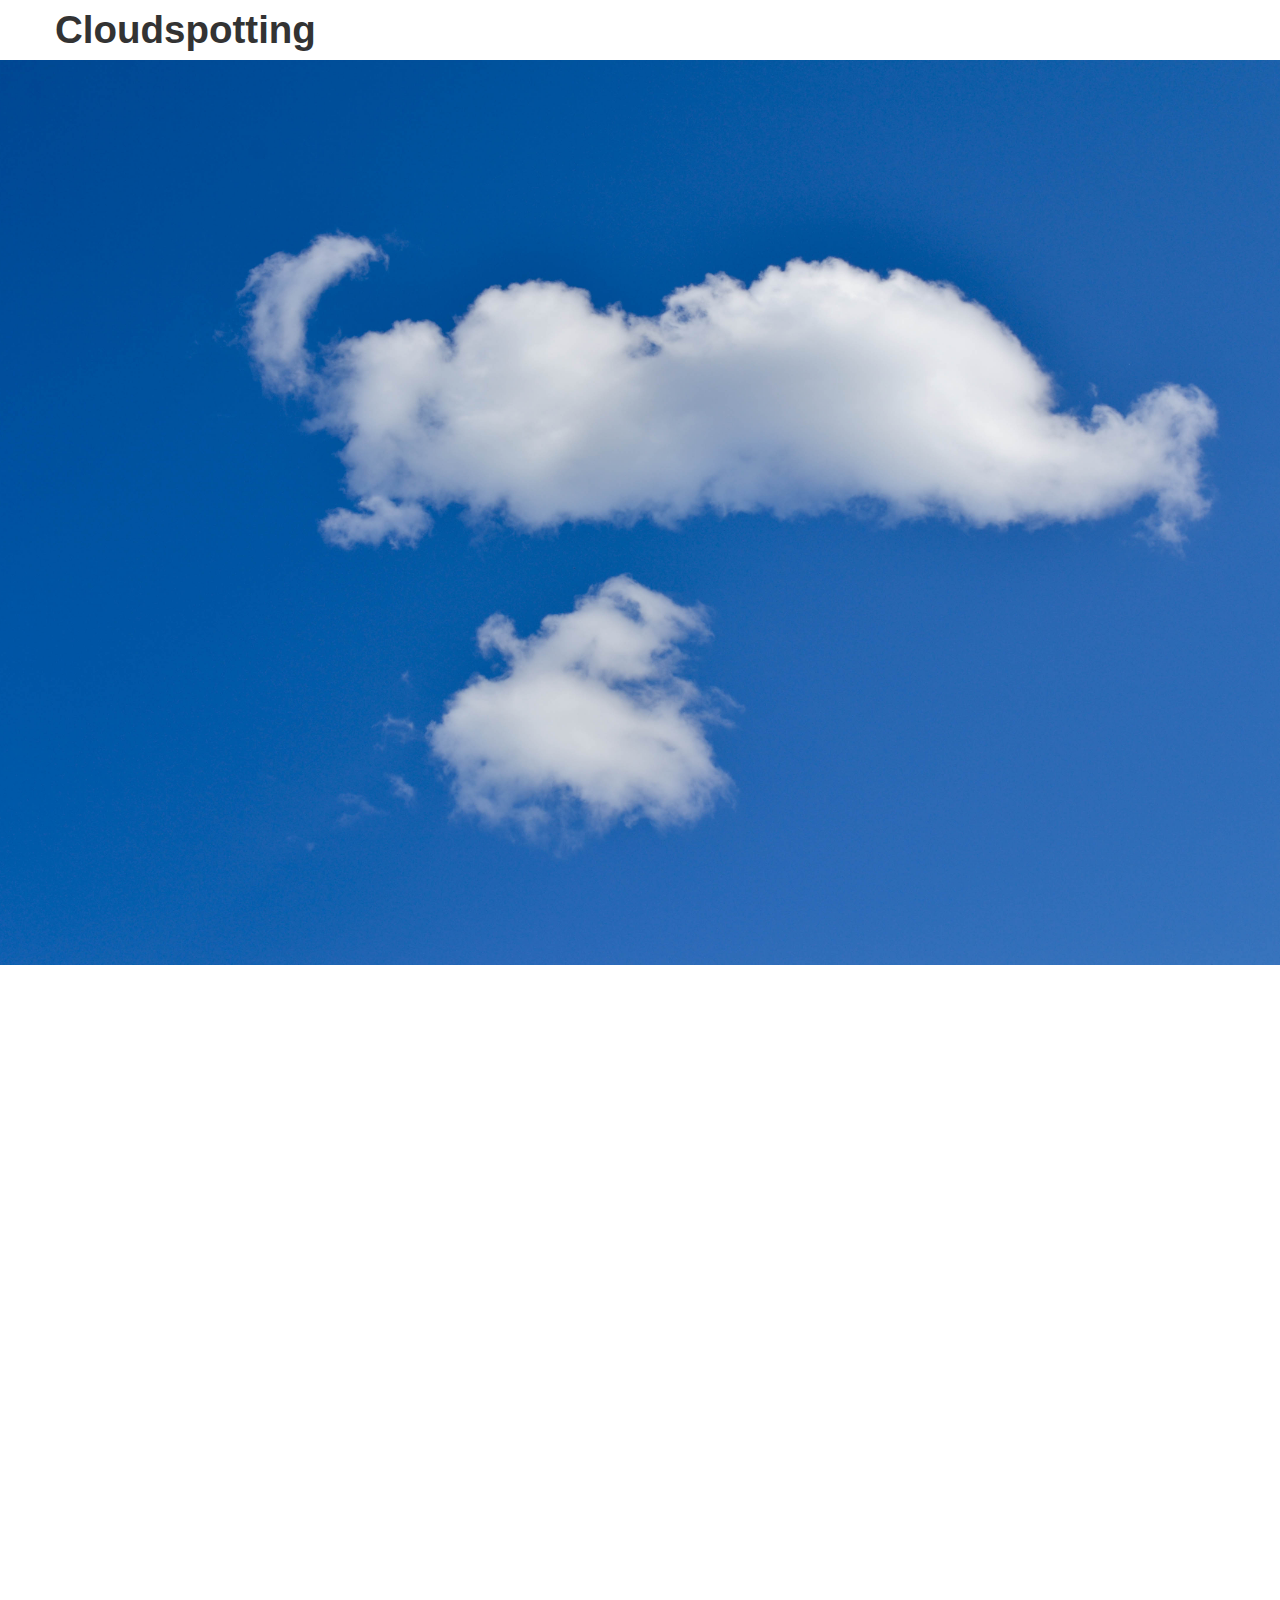
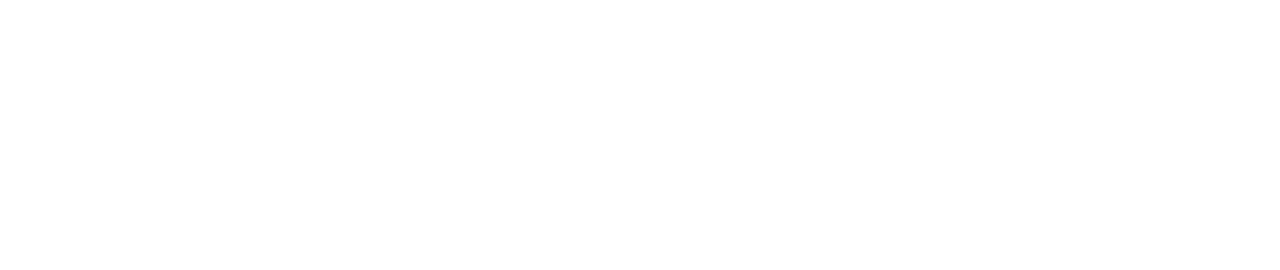
==== demo/index.html @ 44ed5545 "Launchrock babey, :zap::zap::zap:" ====
<!DOCTYPE html>
<!--[if lt IE 7]><html class="no-js lt-ie9 lt-ie8 lt-ie7" lang="en"><![endif]-->
<!--[if IE 7]><html class="no-js lt-ie9 lt-ie8" lang="en"><![endif]-->
<!--[if IE 8]><html class="no-js lt-ie9" lang="en"> <![endif]-->
<!--[if gt IE 8]><!--> <html class="no-js" lang="en"> <!--<![endif]-->

  <head>
    <meta charset="utf-8" />
    <meta http-equiv="X-UA-Compatible" content="IE=edge,chrome=1" />
    <meta name="viewport" content="width=device-width, initial-scale=1.0">
    
    <title>Cloudspotting</title>
    
    <link rel="stylesheet" href="stylesheets/app.css" />
    
    <link rel="shortcut icon" href="images/ico/favicon.png">
    
    <!-- HTML5 shim, for IE6-8 support of HTML5 elements -->
    <!--[if lt IE 9]>
      <script src="http://html5shim.googlecode.com/svn/trunk/html5.js"></script>
    <![endif]-->
    
    <script src="javascripts/vendor.js"></script>
    <script src="javascripts/app.js"></script>
    <script>require('initialize')</script>
    
  </head>
  <body>
    
  </body>
</html>
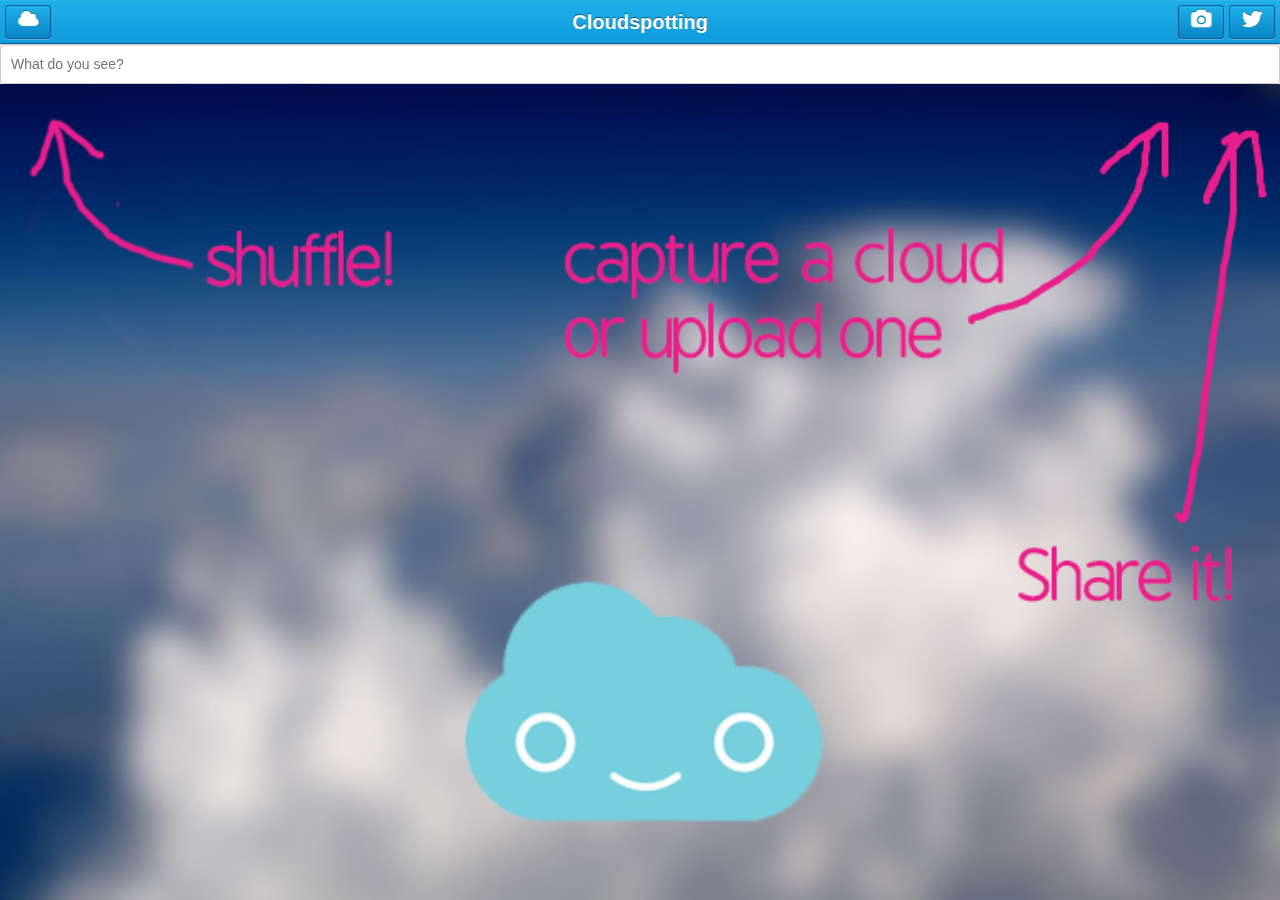
==== commit 54dbacf9: "About to go live :zap:" ====
--- a/demo/index.html
+++ b/demo/index.html
@@ -7,7 +7,7 @@
   <head>
     <meta charset="utf-8" />
     <meta http-equiv="X-UA-Compatible" content="IE=edge,chrome=1" />
-    <meta name="viewport" content="width=device-width, initial-scale=1.0">
+    <meta name="viewport" content="width=device-width, initial-scale=1.0, maximum-scale=1.0, user-scalable=no" >
     
     <title>Cloudspotting</title>
     
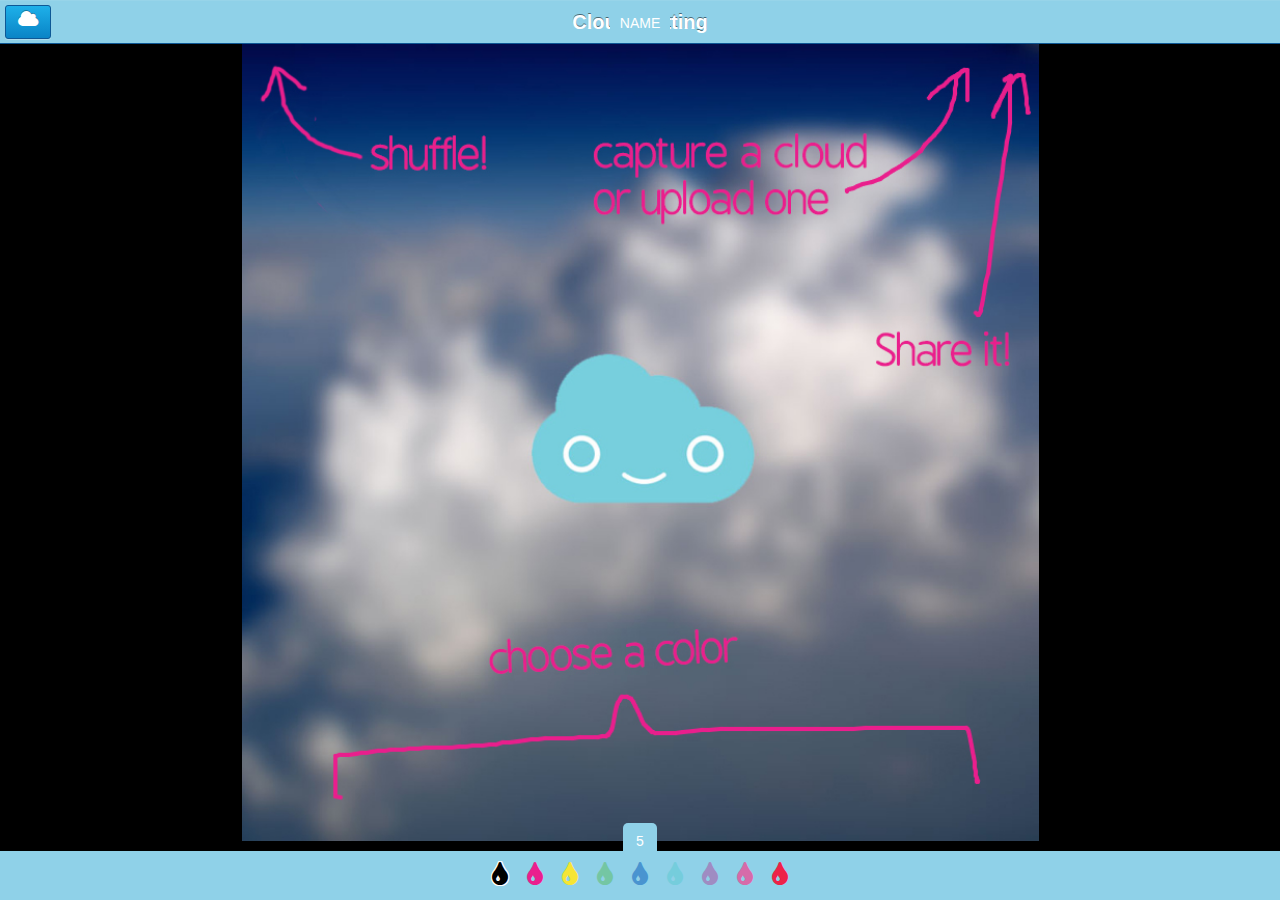
==== commit 02ceae3d: "Updated app, now renders correctly in different browsers" ====
--- a/demo/index.html
+++ b/demo/index.html
@@ -24,6 +24,17 @@
     <script src="javascripts/app.js"></script>
     <script>require('initialize')</script>
     
+    <script type="text/javascript">
+      var _gaq = _gaq || [];
+      _gaq.push(['_setAccount', 'UA-38925779-1']);
+      _gaq.push(['_trackPageview']);
+
+      (function() {
+        var ga = document.createElement('script'); ga.type = 'text/javascript'; ga.async = true;
+        ga.src = ('https:' == document.location.protocol ? 'https://ssl' : 'http://www') + '.google-analytics.com/ga.js';
+        var s = document.getElementsByTagName('script')[0]; s.parentNode.insertBefore(ga, s);
+      })();
+    </script>
   </head>
   <body>
     
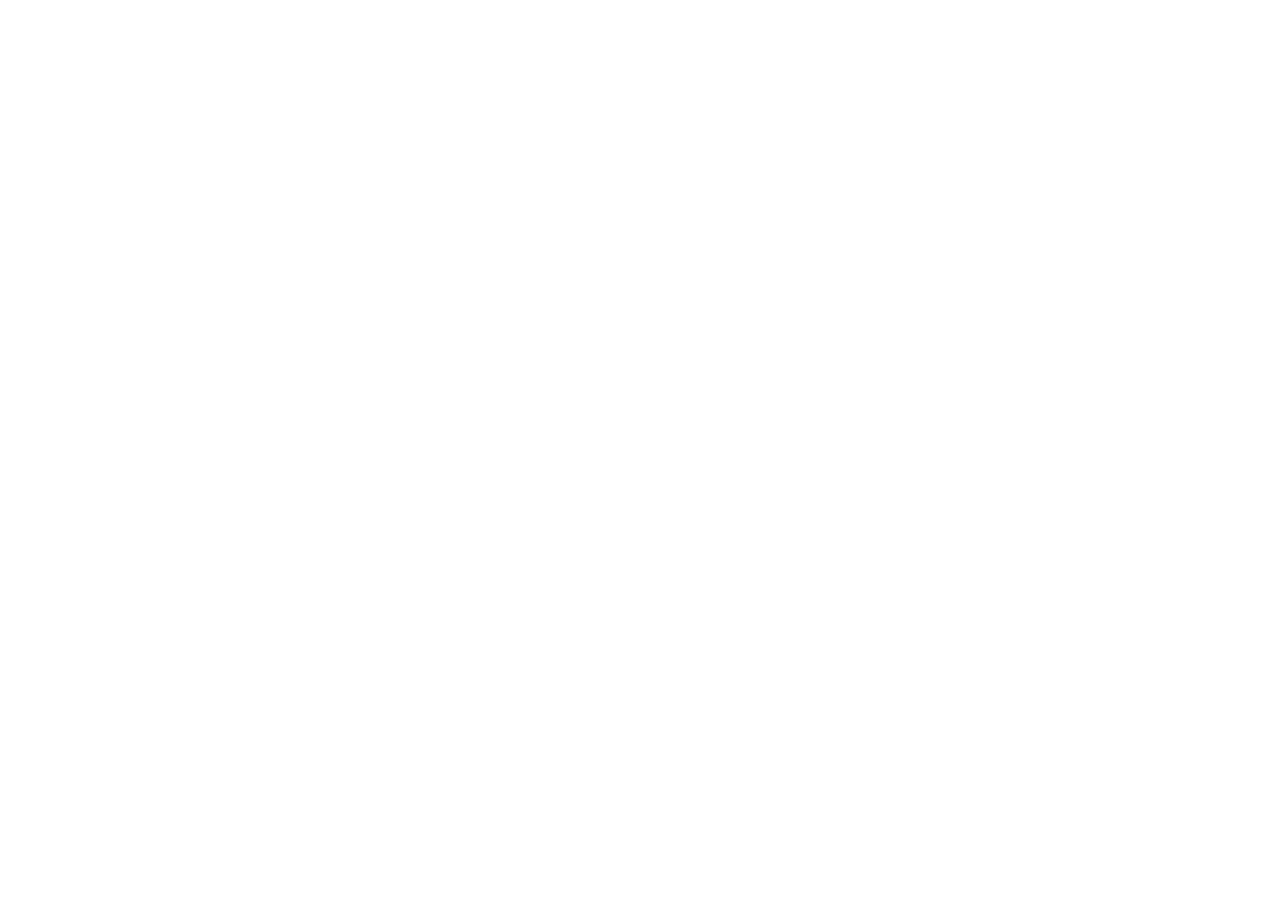
==== commit 29aec6d2: "redirect" ====
--- a/demo/index.html
+++ b/demo/index.html
@@ -1,40 +1,19 @@
-<!DOCTYPE html>
-<!--[if lt IE 7]><html class="no-js lt-ie9 lt-ie8 lt-ie7" lang="en"><![endif]-->
-<!--[if IE 7]><html class="no-js lt-ie9 lt-ie8" lang="en"><![endif]-->
-<!--[if IE 8]><html class="no-js lt-ie9" lang="en"> <![endif]-->
-<!--[if gt IE 8]><!--> <html class="no-js" lang="en"> <!--<![endif]-->
+<!DOCTYPE HTML PUBLIC "-//W3C//DTD HTML 4.0 Transitional//EN">
+<html>
+<head>
+<title>Your Page Title</title>
+<meta http-equiv="REFRESH" content="0;url=http://www.the-domain-you-want-to-redirect-to.com"></HEAD>
+<BODY>
+Optional page text here.
+</BODY>
+</HTML>
 
+<!doctype html>
+<html>
   <head>
-    <meta charset="utf-8" />
-    <meta http-equiv="X-UA-Compatible" content="IE=edge,chrome=1" />
-    <meta name="viewport" content="width=device-width, initial-scale=1.0, maximum-scale=1.0, user-scalable=no" >
-    
     <title>Cloudspotting</title>
-    
-    <link rel="stylesheet" href="stylesheets/app.css" />
-    
-    <link rel="shortcut icon" href="images/ico/favicon.png">
-    
-    <!-- HTML5 shim, for IE6-8 support of HTML5 elements -->
-    <!--[if lt IE 9]>
-      <script src="http://html5shim.googlecode.com/svn/trunk/html5.js"></script>
-    <![endif]-->
-    
-    <script src="javascripts/vendor.js"></script>
-    <script src="javascripts/app.js"></script>
-    <script>require('initialize')</script>
-    
-    <script type="text/javascript">
-      var _gaq = _gaq || [];
-      _gaq.push(['_setAccount', 'UA-38925779-1']);
-      _gaq.push(['_trackPageview']);
+    <meta http-equiv="REFRESH" content="0;url=http://cloudspotting.co/spot"></HEAD>
 
-      (function() {
-        var ga = document.createElement('script'); ga.type = 'text/javascript'; ga.async = true;
-        ga.src = ('https:' == document.location.protocol ? 'https://ssl' : 'http://www') + '.google-analytics.com/ga.js';
-        var s = document.getElementsByTagName('script')[0]; s.parentNode.insertBefore(ga, s);
-      })();
-    </script>
   </head>
   <body>
     
